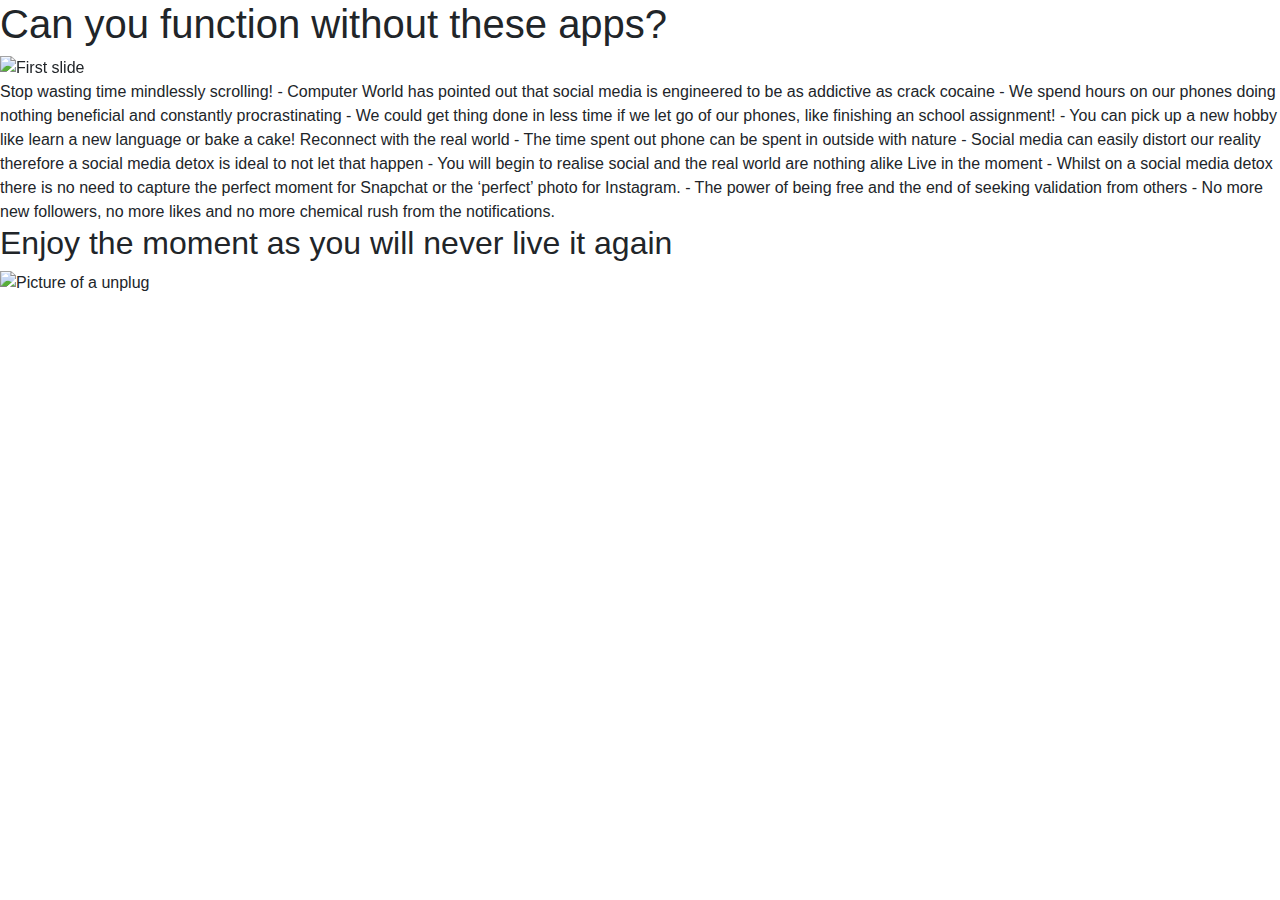
==== About.html @ b6ede52f "Add files via upload" ====
<!DOCTYPE html>
<html lang="en">

<head>
  <link rel="stylesheet" href="https://stackpath.bootstrapcdn.com/bootstrap/4.4.1/css/bootstrap.min.css" integrity="sha384-Vkoo8x4CGsO3+Hhxv8T/Q5PaXtkKtu6ug5TOeNV6gBiFeWPGFN9MuhOf23Q9Ifjh" crossorigin="anonymous">
  <link rel="stylesheet" type="text/css" href='css/styleAbout.css'>
  <link href="https://fonts.googleapis.com/css?family=Big+Shoulders+Text&display=swap" rel="stylesheet">
  <meta name="viewport" content="width=device-width, initial-scale=1, shrink-to-fit=no">
</head>

<h1>Can you function without these apps?</h1>

<div id="carouselExampleControls" class="carousel slide" data-ride="carousel">
  <div class="carousel-inner">
    <div class="carousel-item active">
      <img class="d-block w-20" src="Images/Instagram.jpeg" alt="First slide">
    </div>
    <div class="carousel-item">
      <img class="d-block w-20" src="Images/Facebook.jpeg" alt="Second slide">
    </div>
    <div class="carousel-item">
      <img class="d-block w-20" src="Images/Twitter.jpeg" alt="Third slide">
    </div>
    <div class="carousel-item">
      <img class="d-block w-20" src="Images/TikTok.jpeg" alt="Fouth slide">
    </div>
  </div>
  <a class="carousel-control-prev" href="#carouselExampleControls" role="button" data-slide="prev">
    <span class="carousel-control-prev-icon" aria-hidden="true"></span>
    <span class="sr-only">Previous</span>
  </a>
  <a class="carousel-control-next" href="#carouselExampleControls" role="button" data-slide="next">
    <span class="carousel-control-next-icon" aria-hidden="true"></span>
    <span class="sr-only">Next</span>
  </a>
</div>
</div>

<body>
  Stop wasting time mindlessly scrolling!
- Computer World has pointed out that social media is engineered to be as addictive as crack cocaine
- We spend hours on our phones doing nothing beneficial and constantly procrastinating
- We could get thing done in less time if we let go of our phones, like finishing an school assignment!
- You can pick up a new hobby like learn a new language or bake a cake!

 Reconnect with the real world
- The time spent out phone can be spent in outside with nature
- Social media can easily distort our reality therefore a social media detox is ideal to not let that happen
- You will begin to realise social and the real world are nothing alike

 Live in the moment
- Whilst on a social media detox there is no need to capture the perfect moment for Snapchat or the ‘perfect’ photo for Instagram.
- The power of being free and the end of seeking validation from others
- No more new followers, no more likes and no more chemical rush from the notifications.

  <h2>Enjoy the moment as you will never live it again</h2>

  <img src="Images/Iphone.png" alt="Picture of a unplug">

  <script src="https://code.jquery.com/jquery-3.4.1.slim.min.js" integrity="sha384-J6qa4849blE2+poT4WnyKhv5vZF5SrPo0iEjwBvKU7imGFAV0wwj1yYfoRSJoZ+n" crossorigin="anonymous"></script>
  <script src="https://cdn.jsdelivr.net/npm/popper.js@1.16.0/dist/umd/popper.min.js" integrity="sha384-Q6E9RHvbIyZFJoft+2mJbHaEWldlvI9IOYy5n3zV9zzTtmI3UksdQRVvoxMfooAo" crossorigin="anonymous"></script>
  <script src="https://stackpath.bootstrapcdn.com/bootstrap/4.4.1/js/bootstrap.min.js" integrity="sha384-wfSDF2E50Y2D1uUdj0O3uMBJnjuUD4Ih7YwaYd1iqfktj0Uod8GCExl3Og8ifwB6" crossorigin="anonymous"></script>
</body>

</html>
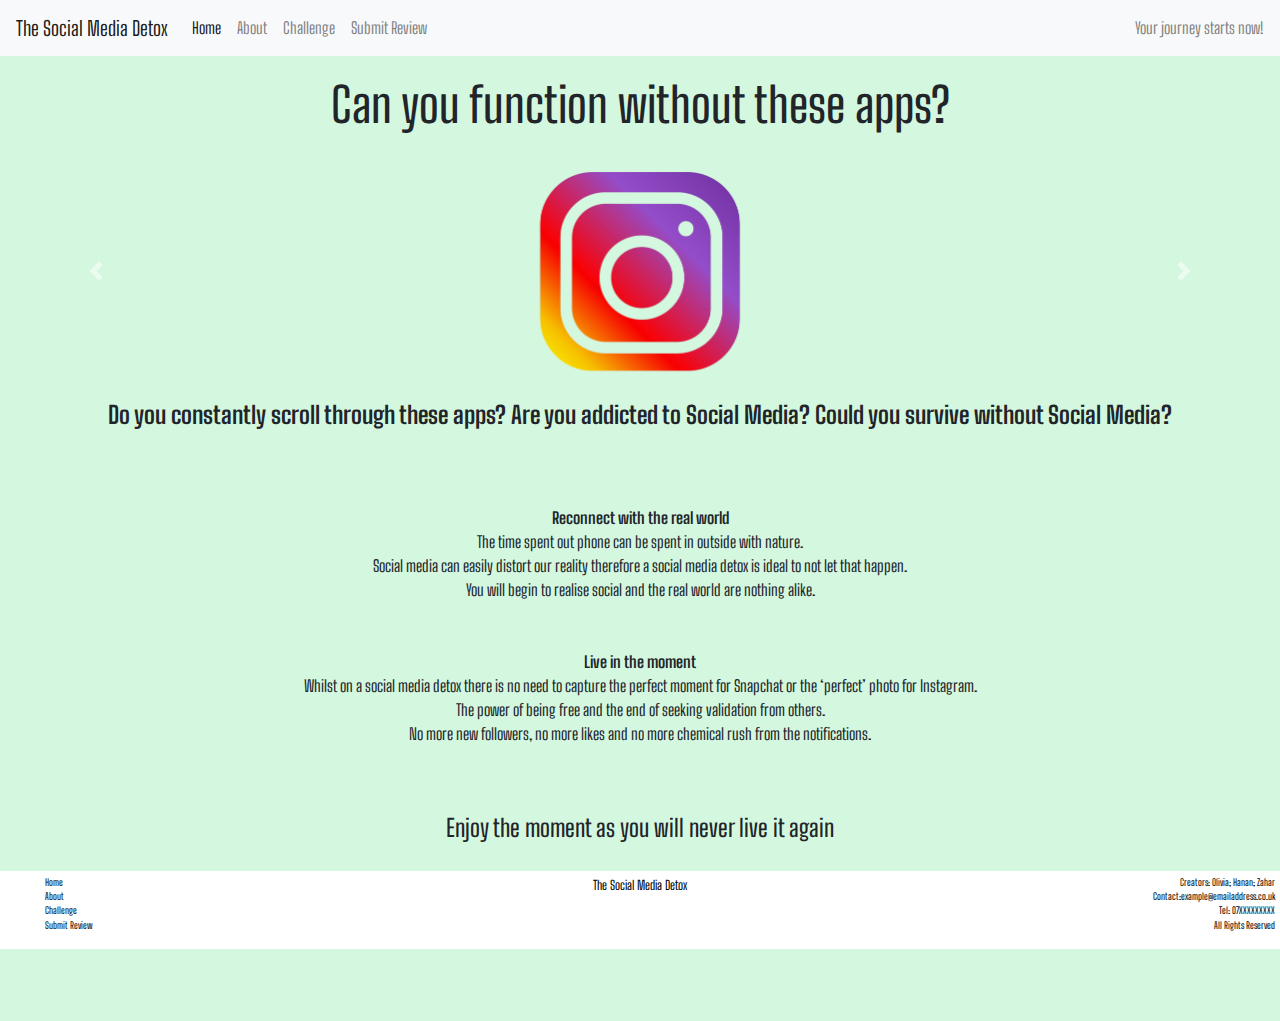
==== commit 7843a861: "test" ====
--- a/About.html
+++ b/About.html
@@ -8,21 +8,50 @@
   <meta name="viewport" content="width=device-width, initial-scale=1, shrink-to-fit=no">
 </head>
 
+<nav class="navbar navbar-expand-lg navbar-light bg-light">
+  <a class="navbar-brand" href="#">The Social Media Detox</a>
+  <button class="navbar-toggler" type="button" data-toggle="collapse" data-target="#navbarText" aria-controls="navbarText" aria-expanded="false" aria-label="Toggle navigation">
+    <span class="navbar-toggler-icon"></span>
+  </button>
+  <div class="collapse navbar-collapse" id="navbarText">
+    <ul class="navbar-nav mr-auto">
+      <li class="nav-item active">
+        <a class="nav-link" href="index.html">Home <span class="sr-only">(current)</span></a>
+      </li>
+      <li class="nav-item">
+        <a class="nav-link" href="About.html"> About</a>
+      </li>
+      <li class="nav-item">
+        <a class="nav-link" href="challenge.html">Challenge</a>
+
+        <li class="nav-item">
+          <a class="nav-link" href="Review.html">Submit Review</a>
+
+    </ul>
+    <span class="navbar-text">
+      Your journey starts now!
+    </span>
+  </div>
+</nav>
+
 <h1>Can you function without these apps?</h1>
 
 <div id="carouselExampleControls" class="carousel slide" data-ride="carousel">
   <div class="carousel-inner">
     <div class="carousel-item active">
-      <img class="d-block w-20" src="Images/Instagram.jpeg" alt="First slide">
+      <img class="d-block w-20" src="Images/Instagram.png" alt="First slide/Instagram Logo">
     </div>
     <div class="carousel-item">
-      <img class="d-block w-20" src="Images/Facebook.jpeg" alt="Second slide">
+      <img class="d-block w-20" src="Images/Facebook.png" alt="Second slide/Facdebook Logo">
     </div>
     <div class="carousel-item">
-      <img class="d-block w-20" src="Images/Twitter.jpeg" alt="Third slide">
+      <img class="d-block w-20" src="Images/Twitter.png" alt="Third slide/Twitter Logo">
     </div>
     <div class="carousel-item">
-      <img class="d-block w-20" src="Images/TikTok.jpeg" alt="Fouth slide">
+      <img class="d-block w-20" src="Images/TikTok.png" alt="Fouth slide/TikTok Logo">
+    </div>
+    <div class="carousel-item">
+      <img class="d-block w-20" src="Images/Pinterest.png" alt="Fifth slide/pinterest Logo">
     </div>
   </div>
   <a class="carousel-control-prev" href="#carouselExampleControls" role="button" data-slide="prev">
@@ -37,26 +66,49 @@
 </div>
 
 <body>
-  Stop wasting time mindlessly scrolling!
-- Computer World has pointed out that social media is engineered to be as addictive as crack cocaine
-- We spend hours on our phones doing nothing beneficial and constantly procrastinating
-- We could get thing done in less time if we let go of our phones, like finishing an school assignment!
-- You can pick up a new hobby like learn a new language or bake a cake!
+  <div class="Content">
+  <h3><strong>Do you constantly scroll through these apps? Are you addicted to Social Media? Could you survive without Social Media?</strong></h3>
+  <br></br>
+ <Strong>Reconnect with the real world</Strong>
+   <li>The time spent out phone can be spent in outside with nature.</li>
+   <li>Social media can easily distort our reality therefore a social media detox is ideal to not let that happen.</li>
+   <li>You will begin to realise social and the real world are nothing alike.</li>
+  <br></br>
+ <Strong>Live in the moment</strong>
+  <li>Whilst on a social media detox there is no need to capture the perfect moment for Snapchat or the ‘perfect’ photo for Instagram.</li>
+  <li>The power of being free and the end of seeking validation from others.</li>
+  <li>No more new followers, no more likes and no more chemical rush from the notifications.</li>
+  <br></br>
+</div>
 
- Reconnect with the real world
-- The time spent out phone can be spent in outside with nature
-- Social media can easily distort our reality therefore a social media detox is ideal to not let that happen
-- You will begin to realise social and the real world are nothing alike
+  <h3>Enjoy the moment as you will never live it again</h3>
 
- Live in the moment
-- Whilst on a social media detox there is no need to capture the perfect moment for Snapchat or the ‘perfect’ photo for Instagram.
-- The power of being free and the end of seeking validation from others
-- No more new followers, no more likes and no more chemical rush from the notifications.
-
-  <h2>Enjoy the moment as you will never live it again</h2>
-
-  <img src="Images/Iphone.png" alt="Picture of a unplug">
-
+  <div class="footer">
+    <div class="row">
+        <div class="col-4">
+          <div class="Nav4Footer">
+            <ul class="List">
+              <li><a href="index.html">Home</a></li>
+              <li><a href="About.html">About</a></li>
+              <li><a href="challenge.html">Challenge</a></li>
+              <li><a href="Review">Submit Review</a></li>
+            </ul>
+          </div>
+        </div>
+        <div class="col-4">
+          <div class="FooterContentTitle">The Social Media Detox</div>
+        </div>
+        <div class="col-4">
+          <div class="FooterContent">Creators: Olivia; Hanan; Zahar</div>
+          <div class="FooterContent">  Contact:example@emailaddress.co.uk</div>
+          <div class="FooterContent">  Tel: 07XXXXXXXXX</div>
+          <div class="FooterContent">  All Rights Reserved</div>
+        </div>
+      </div>
+  </div>
+<br></break>
+  <br></break>
+    <br></break>
   <script src="https://code.jquery.com/jquery-3.4.1.slim.min.js" integrity="sha384-J6qa4849blE2+poT4WnyKhv5vZF5SrPo0iEjwBvKU7imGFAV0wwj1yYfoRSJoZ+n" crossorigin="anonymous"></script>
   <script src="https://cdn.jsdelivr.net/npm/popper.js@1.16.0/dist/umd/popper.min.js" integrity="sha384-Q6E9RHvbIyZFJoft+2mJbHaEWldlvI9IOYy5n3zV9zzTtmI3UksdQRVvoxMfooAo" crossorigin="anonymous"></script>
   <script src="https://stackpath.bootstrapcdn.com/bootstrap/4.4.1/js/bootstrap.min.js" integrity="sha384-wfSDF2E50Y2D1uUdj0O3uMBJnjuUD4Ih7YwaYd1iqfktj0Uod8GCExl3Og8ifwB6" crossorigin="anonymous"></script>
--- a/css/styleAbout.css
+++ b/css/styleAbout.css
@@ -0,0 +1,79 @@
+body{
+  background-color: #D4F7E0;
+  text-align: center;
+  font-family: 'Big Shoulders Text', cursive;
+  font-size: 1em;
+  width: 100%;
+  margin:0;
+  padding: 0;
+}
+
+h1{
+    text-align: center;
+    font-family: 'Big Shoulders Text', cursive;
+    font-size: 3em;
+    padding: 20px
+}
+
+h3{
+    text-align: center;
+    font-family: 'Big Shoulders Text', cursive;
+    font-size: 1.5em;
+    padding: 20px
+  }
+
+.carousel-inner img{
+margin: 0 auto;
+max-height:200px;
+max-width: 200px;
+text-align: center;
+}
+
+.carousel-inner{
+  align-content: center;
+  padding: 10px;
+  margin: auto;
+}
+
+.footer {
+   left: 0;
+   bottom: 0;
+   width: 100%;
+   background-color: white;
+   color: black;
+   padding-right: 5px;
+   padding-left: 5px;
+   padding-top: 5px;
+   margin: 0;
+}
+
+.FooterContent{
+  text-align: right;
+  font-size: 0.6em;
+}
+
+.FooterContact{
+  text-align: right;
+  font-size: 0.6em;
+  color: black;
+}
+
+.Nav4Footer{
+  text-align: left;
+  font-size: 0.6em;
+  color: black;
+}
+
+.List{
+  list-style: none;
+}
+
+.List a{
+  color: black;
+}
+
+.FooterContentTitle{
+  text-align: center;
+  font-size: 0.8em;
+  margin: auto 0;
+}
